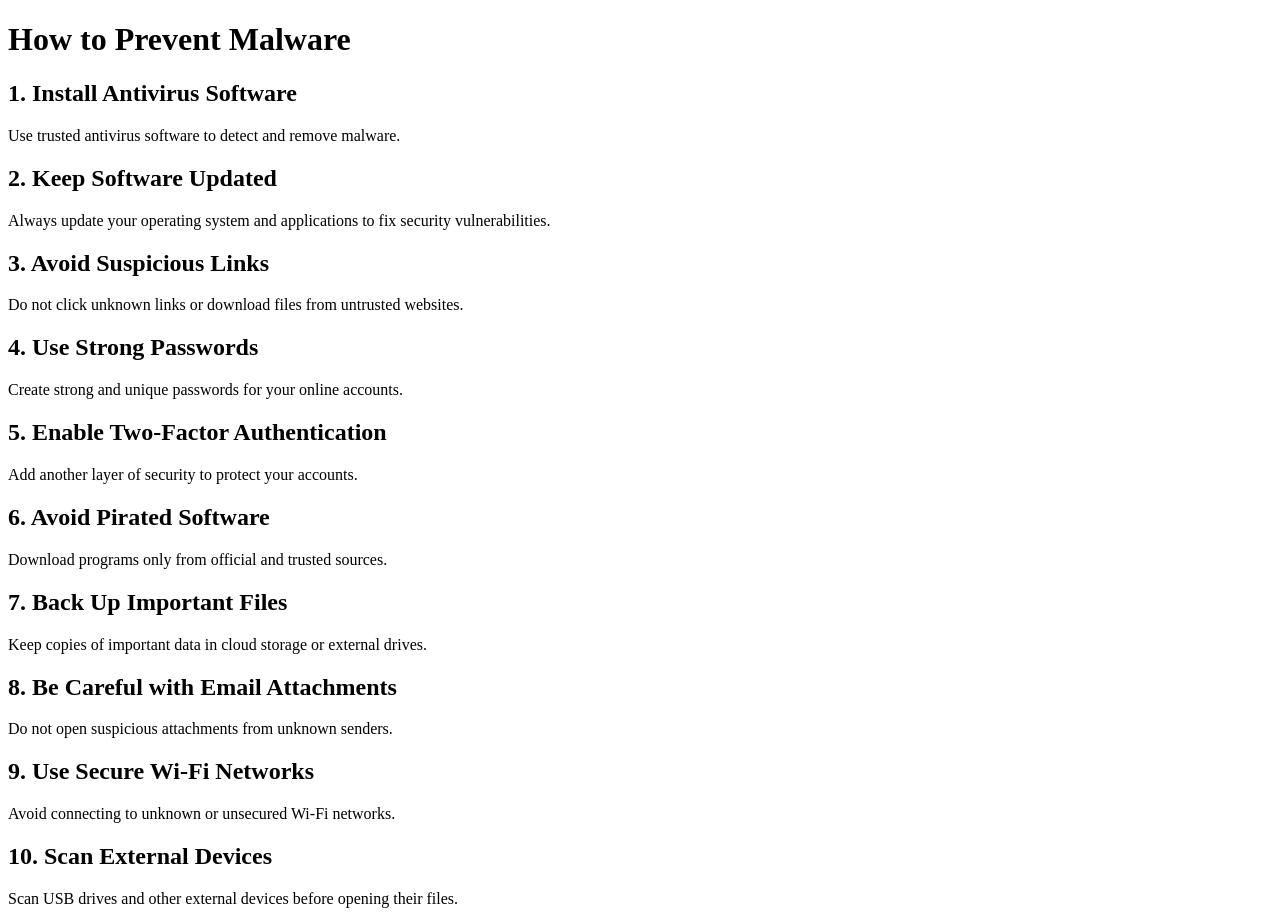
==== prevention.html @ 86fbc7b4 "Create prevention.html for malware prevention tips This HTML document provides a list of best practi" ====
<!DOCTYPE html>
<html>
<head>
    <title>Malware Prevention</title>
</head>
<body>

    <h1>How to Prevent Malware</h1>

    <h2>1. Install Antivirus Software</h2>
    <p>Use trusted antivirus software to detect and remove malware.</p>

    <h2>2. Keep Software Updated</h2>
    <p>Always update your operating system and applications to fix security vulnerabilities.</p>

    <h2>3. Avoid Suspicious Links</h2>
    <p>Do not click unknown links or download files from untrusted websites.</p>

    <h2>4. Use Strong Passwords</h2>
    <p>Create strong and unique passwords for your online accounts.</p>

    <h2>5. Enable Two-Factor Authentication</h2>
    <p>Add another layer of security to protect your accounts.</p>

    <h2>6. Avoid Pirated Software</h2>
    <p>Download programs only from official and trusted sources.</p>

    <h2>7. Back Up Important Files</h2>
    <p>Keep copies of important data in cloud storage or external drives.</p>

    <h2>8. Be Careful with Email Attachments</h2>
    <p>Do not open suspicious attachments from unknown senders.</p>

    <h2>9. Use Secure Wi-Fi Networks</h2>
    <p>Avoid connecting to unknown or unsecured Wi-Fi networks.</p>

    <h2>10. Scan External Devices</h2>
    <p>Scan USB drives and other external devices before opening their files.</p>

</body>
</html>
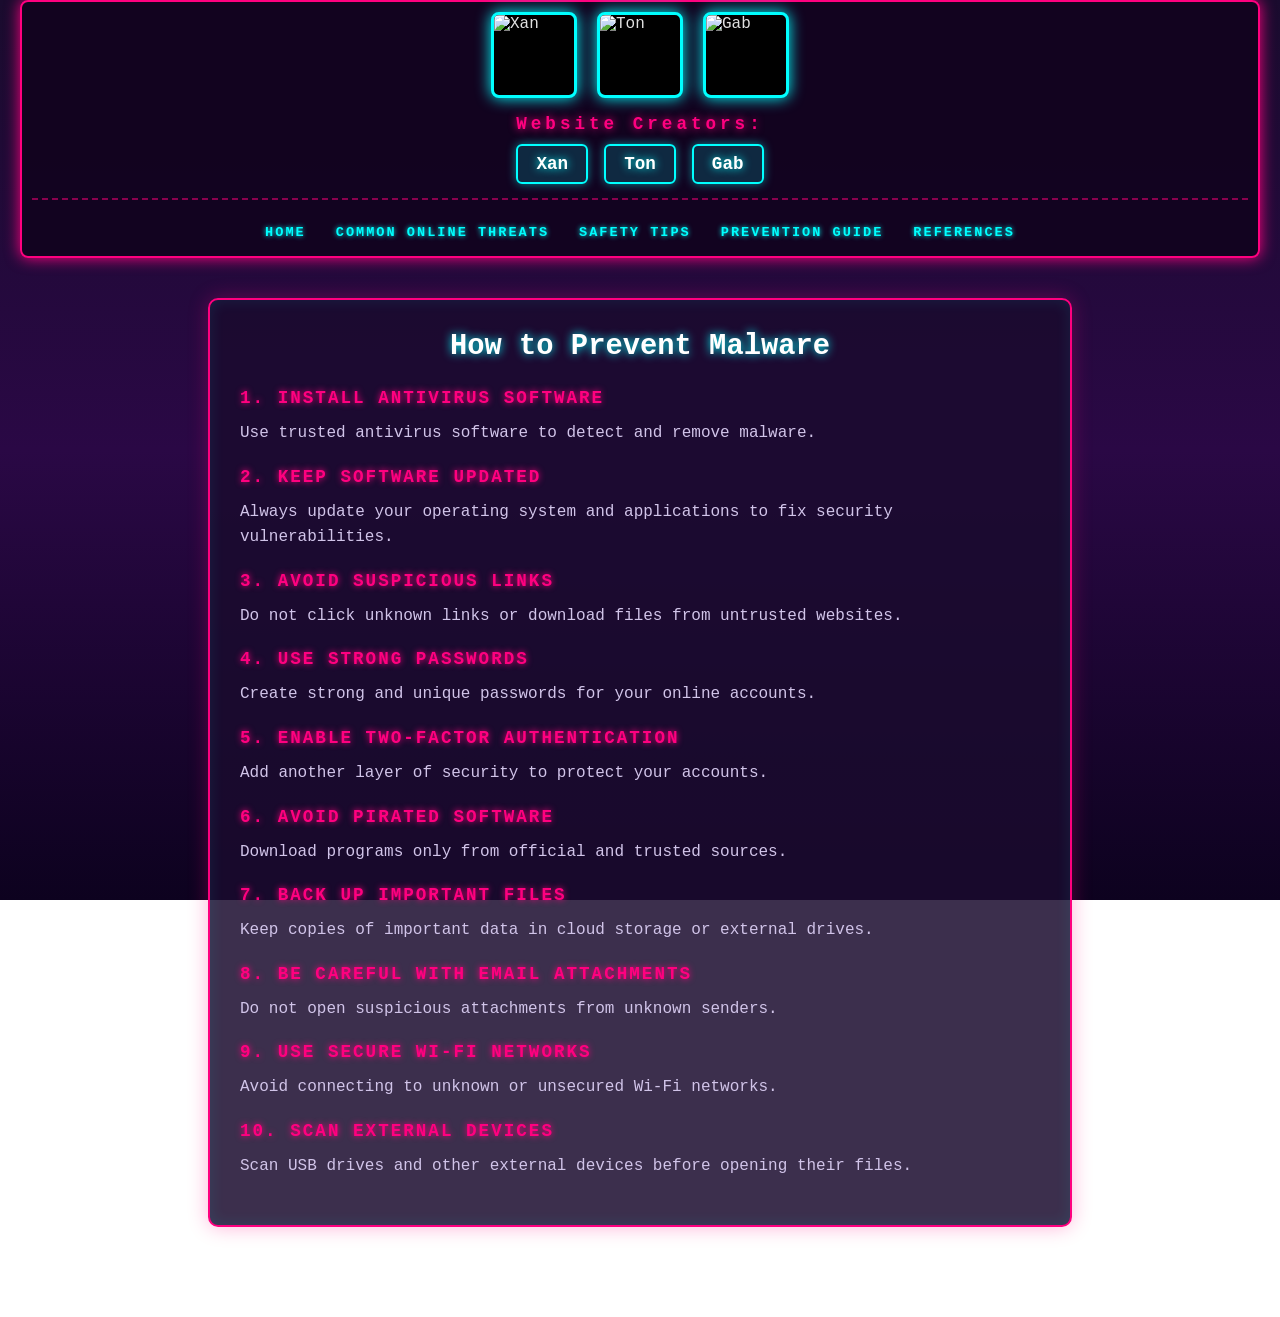
==== commit 4fd8e091: "Add files via upload" ====
--- a/prevention.html
+++ b/prevention.html
@@ -1,41 +1,71 @@
-<!DOCTYPE html>
-<html>
-<head>
-    <title>Malware Prevention</title>
-</head>
-<body>
-
-    <h1>How to Prevent Malware</h1>
-
-    <h2>1. Install Antivirus Software</h2>
-    <p>Use trusted antivirus software to detect and remove malware.</p>
-
-    <h2>2. Keep Software Updated</h2>
-    <p>Always update your operating system and applications to fix security vulnerabilities.</p>
-
-    <h2>3. Avoid Suspicious Links</h2>
-    <p>Do not click unknown links or download files from untrusted websites.</p>
-
-    <h2>4. Use Strong Passwords</h2>
-    <p>Create strong and unique passwords for your online accounts.</p>
-
-    <h2>5. Enable Two-Factor Authentication</h2>
-    <p>Add another layer of security to protect your accounts.</p>
-
-    <h2>6. Avoid Pirated Software</h2>
-    <p>Download programs only from official and trusted sources.</p>
-
-    <h2>7. Back Up Important Files</h2>
-    <p>Keep copies of important data in cloud storage or external drives.</p>
-
-    <h2>8. Be Careful with Email Attachments</h2>
-    <p>Do not open suspicious attachments from unknown senders.</p>
-
-    <h2>9. Use Secure Wi-Fi Networks</h2>
-    <p>Avoid connecting to unknown or unsecured Wi-Fi networks.</p>
-
-    <h2>10. Scan External Devices</h2>
-    <p>Scan USB drives and other external devices before opening their files.</p>
-
-</body>
-</html>
+<!DOCTYPE html>
+<html lang="en">
+<head>
+    <meta charset="UTF-8">
+    <meta name="viewport" content="width=device-width, initial-scale=1.0">
+    <title>CyberSafe - Prevention Guide</title>
+    <link rel="stylesheet" href="designhehe.css">
+</head>
+<body>
+
+    <nav>
+        <div class="nav-avatars">
+        <img src="avatar1.jpg" alt="Xan" class="pixel-avatar" title="Xan">
+        <img src="avatar2.jpg" alt="Ton" class="pixel-avatar" title="Ton">
+        <img src="avatar3.jpg" alt="Gab" class="pixel-avatar" title="Gab">
+    </div>
+
+    <!-- Names -->
+    <div class="website-creators">
+        <span class="creators-title">Website Creators:</span>
+        <div class="names-list">
+            <span class="creator-name">Xan</span>
+            <span class="creator-name">Ton</span>
+            <span class="creator-name">Gab</span>
+        </div>
+    </div>
+        <ul>
+            <li><a href="indix.html">Home</a></li>
+            <li><a href="threats.html">Common Online Threats</a></li>
+            <li><a href="safety-tips.html">Safety Tips</a></li>
+            <li><a href="prevention.html">Prevention Guide</a></li>
+            <li><a href="references.html">References</a></li>
+        </ul>
+    </nav>
+
+    <section id="prevention">
+        <h1>How to Prevent Malware</h1>
+
+        <h2>1. Install Antivirus Software</h2>
+        <p>Use trusted antivirus software to detect and remove malware.</p>
+
+        <h2>2. Keep Software Updated</h2>
+        <p>Always update your operating system and applications to fix security vulnerabilities.</p>
+
+        <h2>3. Avoid Suspicious Links</h2>
+        <p>Do not click unknown links or download files from untrusted websites.</p>
+
+        <h2>4. Use Strong Passwords</h2>
+        <p>Create strong and unique passwords for your online accounts.</p>
+
+        <h2>5. Enable Two-Factor Authentication</h2>
+        <p>Add another layer of security to protect your accounts.</p>
+
+        <h2>6. Avoid Pirated Software</h2>
+        <p>Download programs only from official and trusted sources.</p>
+
+        <h2>7. Back Up Important Files</h2>
+        <p>Keep copies of important data in cloud storage or external drives.</p>
+
+        <h2>8. Be Careful with Email Attachments</h2>
+        <p>Do not open suspicious attachments from unknown senders.</p>
+
+        <h2>9. Use Secure Wi-Fi Networks</h2>
+        <p>Avoid connecting to unknown or unsecured Wi-Fi networks.</p>
+
+        <h2>10. Scan External Devices</h2>
+        <p>Scan USB drives and other external devices before opening their files.</p>
+    </section>
+
+</body>
+</html>
--- a/designhehe.css
+++ b/designhehe.css
@@ -0,0 +1,202 @@
+
+html {
+scroll-behavior: smooth;
+scroll-padding-top: 90px;
+}
+
+body {
+margin: 0;
+padding: 0 20px 60px 20px;
+font-family: 'Courier New', Courier, monospace;
+background: linear-gradient(180deg, #1a0b2e 0%, #2a0845 50%, #0d021f 100%);
+color: #e0e0e0;
+background-attachment: fixed;
+}
+
+/* ---  NAV BAR --- */
+nav {
+position: sticky;
+top: 0;
+background: rgba(18, 4, 31, 0.95);
+border: 2px solid #ff007f;
+border-radius: 8px;
+box-shadow: 0 0 15px #ff007f;
+z-index: 1000;
+padding: 10px;
+margin-bottom: 40px;
+}
+
+nav ul {
+list-style: none;
+display: flex;
+justify-content: center;
+flex-wrap: wrap;
+margin: 0;
+padding: 0;
+}
+
+nav li {
+margin: 5px 15px;
+}
+
+nav a {
+color: #00ffff;
+text-decoration: none;
+font-weight: bold;
+text-transform: uppercase;
+font-size: 0.85rem;
+letter-spacing: 2px;
+text-shadow: 0 0 5px #00ffff;
+transition: 0.3s ease;
+}
+
+nav a:hover {
+color: #ff007f;
+text-shadow: 0 0 10px #ff007f, 0 0 20px #ff007f;
+}
+
+/* --- HEADER --- */
+#home {
+text-align: center;
+padding: 40px 0;
+}
+
+#home h1 {
+color: #fff;
+font-size: 2.8rem;
+text-transform: uppercase;
+letter-spacing: 4px;
+text-shadow: 0 0 10px #fff, 0 0 20px #ff007f, 0 0 40px #ff007f;
+margin-bottom: 10px;
+}
+
+#home p {
+color: #00ffff;
+font-size: 1.1rem;
+letter-spacing: 2px;
+text-shadow: 0 0 5px #00ffff;
+}
+
+/* --- CONTENTS / SECTIONS --- */
+section {
+max-width: 800px;
+margin: 30px auto;
+padding: 30px;
+background: rgba(26, 11, 46, 0.85);
+border: 2px solid #ff007f;
+border-radius: 10px;
+box-shadow: 0 0 20px rgba(255, 0, 127, 0.3), inset 0 0 15px rgba(0, 255, 255, 0.1);
+}
+
+section h2 {
+color: #00ffff;
+font-size: 1.6rem;
+text-transform: uppercase;
+letter-spacing: 2px;
+text-shadow: 0 0 8px #00ffff;
+border-bottom: 1px dashed #ff007f;
+padding-bottom: 8px;
+margin-top: 0;
+}
+
+section p, section li {
+font-size: 1rem;
+line-height: 1.6;
+color: #d1c4e9;
+}
+
+section ul {
+padding-left: 20px;
+}
+
+section li {
+margin-bottom: 8px;
+}
+
+/* --- PREVENTION GUIDES  --- */
+#prevention h1 {
+color: #fff;
+font-size: 1.8rem;
+text-align: center;
+text-shadow: 0 0 10px #00ffff;
+margin-top: 0;
+margin-bottom: 25px;
+}
+
+#prevention h2 {
+font-size: 1.1rem;
+color: #ff007f;
+text-shadow: 0 0 6px #ff007f;
+border-bottom: none;
+margin-top: 20px;
+margin-bottom: 5px;
+}
+
+#prevention p {
+margin-top: 0;
+margin-bottom: 15px;
+}
+
+strong {
+color: #fff;
+text-shadow: 0 0 5px #fff;
+}
+
+.pixel-avatar {
+width: 80px;
+height: 80px;
+image-rendering: -moz-crisp-edges;
+image-rendering: -webkit-optimize-contrast;
+image-rendering: crisp-edges;
+image-rendering: pixelated;
+border: 3px solid #00ffff;
+border-radius: 8px;
+box-shadow: 0 0 15px #00ffff;
+background-color: #000000;
+object-fit: cover;
+}
+
+.nav-avatars {
+display: flex;
+justify-content: center;
+align-items: center;
+gap: 20px;
+margin-bottom: 16px;
+}
+
+.creators-title {
+display: block;
+font-size: 1.1rem;
+letter-spacing: 4px;
+color: #ff007f;
+text-shadow: 0 0 8px #ff007f;
+margin-bottom: 10px;
+font-weight: bold;
+}
+
+.creator-name {
+font-size: 1.1rem;
+padding: 8px 18px;
+font-weight: bold;
+color: #ffffff;
+text-shadow: 0 0 8px #00ffff;
+background-color: rgba(0, 255, 255, 0.15);
+border: 2px solid #00ffff;
+border-radius: 6px;
+box-shadow: 0 0 10px rgba(0, 255, 255, 0.5);
+}
+
+.names-list {
+display: flex;
+justify-content: center;
+align-items: center;
+gap: 16px;
+flex-wrap: wrap;
+}
+
+.website-creators {
+text-align: center;
+margin-bottom: 18px;
+padding-bottom: 14px;
+border-bottom: 2px dashed rgba(255, 0, 127, 0.5);
+}
